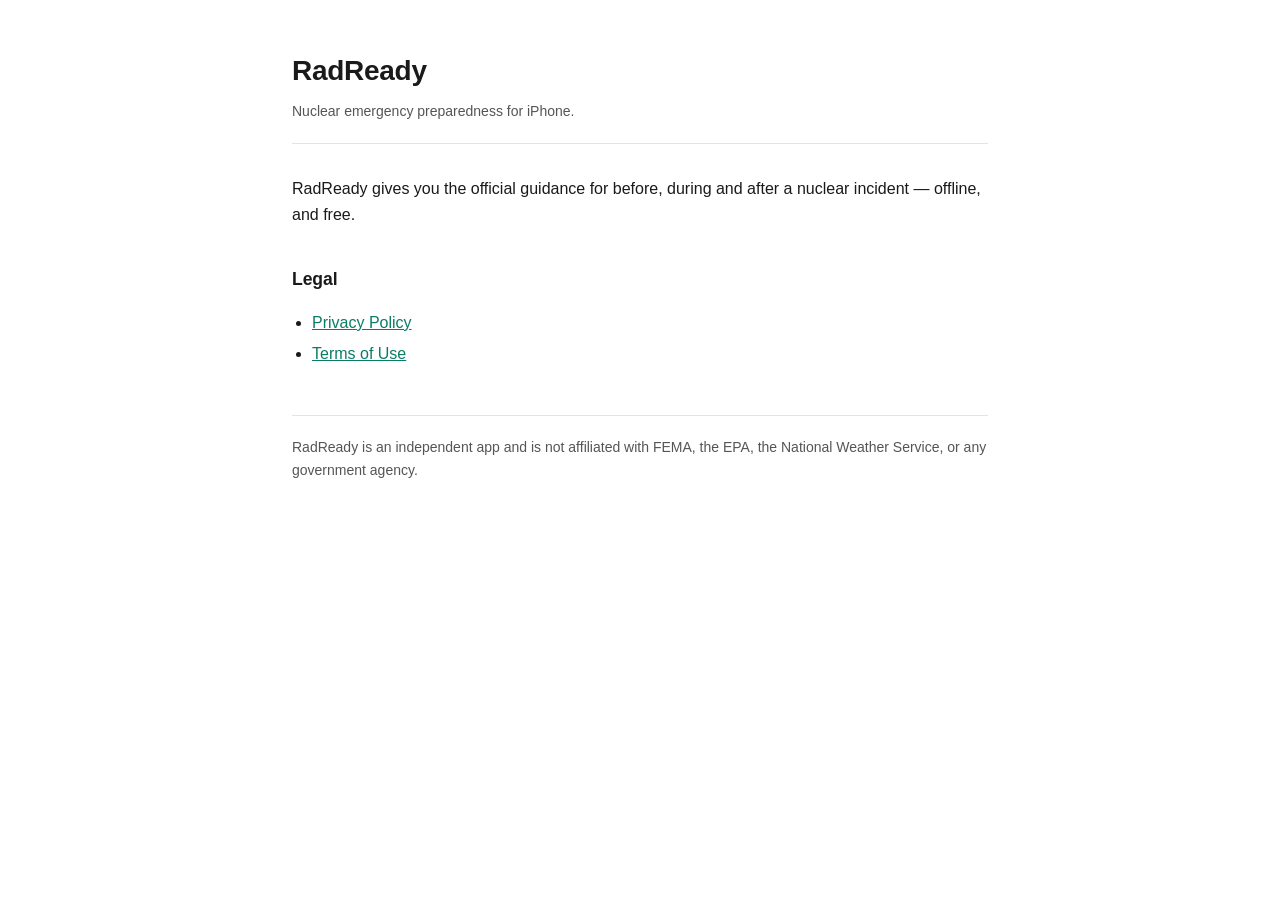
==== index.html @ 50652db1 "RadReady legal pages and ODbL derived datasets Serves the Terms of Use and Privacy Policy the app li" ====
<!doctype html>
<html lang="en"><head>
<meta charset="utf-8"><meta name="viewport" content="width=device-width,initial-scale=1">
<title>RadReady</title><link rel="stylesheet" href="_shared.css">
</head><body><div class="wrap">
<header><h1>RadReady</h1><p class="updated">Nuclear emergency preparedness for iPhone.</p></header>
<p>RadReady gives you the official guidance for before, during and after a nuclear incident — offline, and free.</p>
<h2>Legal</h2>
<ul>
  <li><a href="privacy/">Privacy Policy</a></li>
  <li><a href="terms/">Terms of Use</a></li>
</ul>
<footer>RadReady is an independent app and is not affiliated with FEMA, the EPA, the National Weather Service, or any government agency.</footer>
</div></body></html>
---- _shared.css ----
:root { color-scheme: light dark; --fg:#1a1a1a; --muted:#555; --bg:#fff; --rule:#e3e3e3; --accent:#0a7c66; }
@media (prefers-color-scheme: dark) { :root { --fg:#e8e8e8; --muted:#a0a0a0; --bg:#141414; --rule:#2c2c2c; --accent:#3ddbb0; } }
* { box-sizing: border-box; }
body { margin:0; background:var(--bg); color:var(--fg); font:16px/1.65 -apple-system,BlinkMacSystemFont,"Segoe UI",Roboto,Helvetica,Arial,sans-serif; }
.wrap { max-width: 46rem; margin: 0 auto; padding: 3rem 1.25rem 5rem; }
header { border-bottom:1px solid var(--rule); padding-bottom:1.25rem; margin-bottom:2rem; }
h1 { font-size:1.75rem; margin:0 0 .35rem; letter-spacing:-.01em; }
h2 { font-size:1.1rem; margin:2.25rem 0 .6rem; letter-spacing:-.005em; }
.updated { color:var(--muted); font-size:.875rem; margin:0; }
a { color:var(--accent); }
ul { padding-left:1.25rem; }
li { margin:.3rem 0; }
.note { border-left:3px solid var(--accent); padding:.75rem 1rem; background:color-mix(in srgb, var(--accent) 8%, transparent); border-radius:0 6px 6px 0; margin:1.5rem 0; }
footer { margin-top:3rem; padding-top:1.25rem; border-top:1px solid var(--rule); color:var(--muted); font-size:.875rem; }
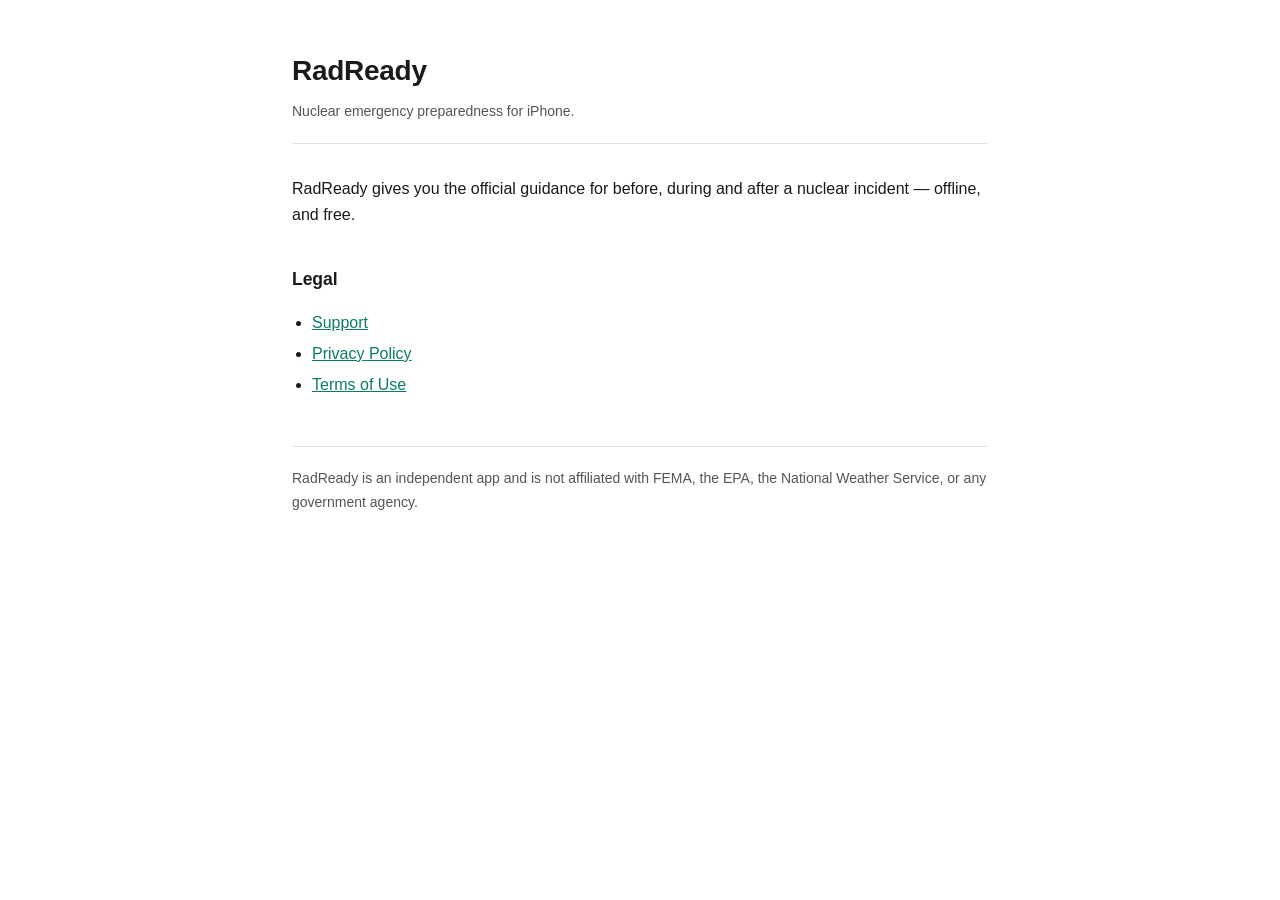
==== commit 5e0f7372: "Add a support page and bring the legal pages up to date Privacy now lists the services the app actua" ====
--- a/index.html
+++ b/index.html
@@ -7,7 +7,7 @@
 <p>RadReady gives you the official guidance for before, during and after a nuclear incident — offline, and free.</p>
 <h2>Legal</h2>
 <ul>
-  <li><a href="privacy/">Privacy Policy</a></li>
+  <li><a href="support/">Support</a></li><li><a href="privacy/">Privacy Policy</a></li>
   <li><a href="terms/">Terms of Use</a></li>
 </ul>
 <footer>RadReady is an independent app and is not affiliated with FEMA, the EPA, the National Weather Service, or any government agency.</footer>
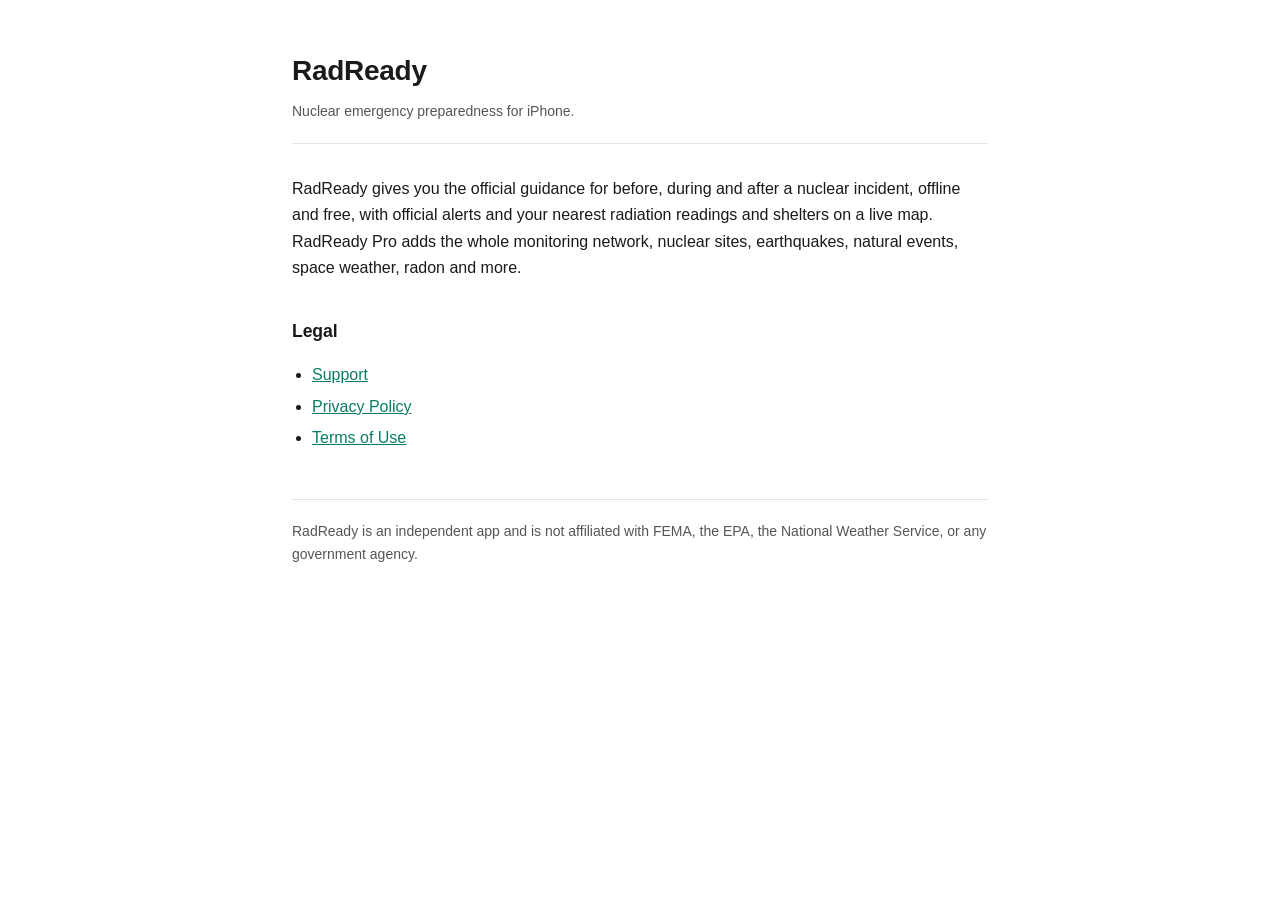
==== commit 3e37766b: "Describe what the map and RadReady Pro now include Co-Authored-By: Claude Opus 5.5 <noreply@anthropi" ====
--- a/index.html
+++ b/index.html
@@ -4,7 +4,7 @@
 <title>RadReady</title><link rel="stylesheet" href="_shared.css">
 </head><body><div class="wrap">
 <header><h1>RadReady</h1><p class="updated">Nuclear emergency preparedness for iPhone.</p></header>
-<p>RadReady gives you the official guidance for before, during and after a nuclear incident — offline, and free.</p>
+<p>RadReady gives you the official guidance for before, during and after a nuclear incident, offline and free, with official alerts and your nearest radiation readings and shelters on a live map. RadReady Pro adds the whole monitoring network, nuclear sites, earthquakes, natural events, space weather, radon and more.</p>
 <h2>Legal</h2>
 <ul>
   <li><a href="support/">Support</a></li><li><a href="privacy/">Privacy Policy</a></li>
